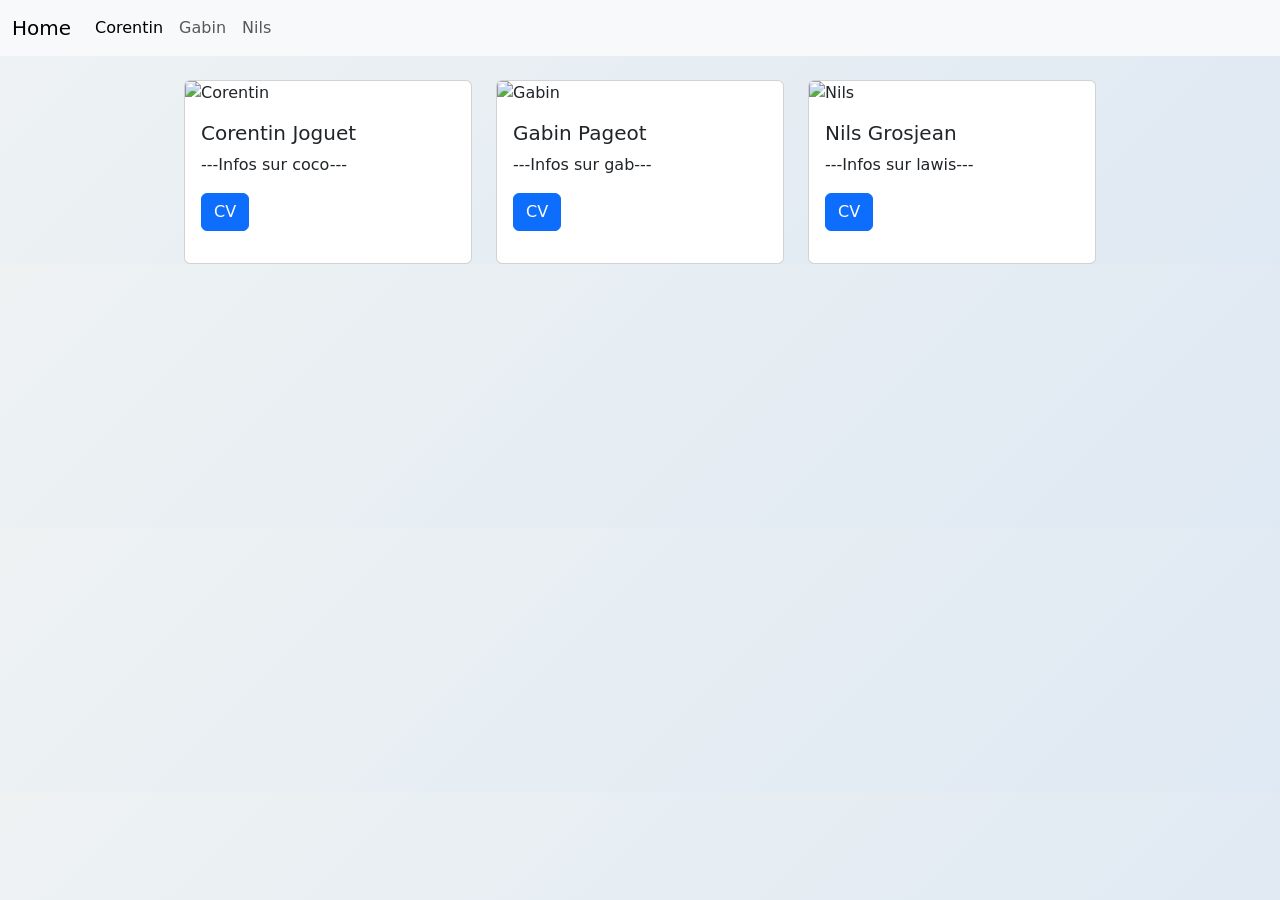
==== index.html @ 236f480a "ajout cv corentin" ====
<!DOCTYPE html>
<html lang="fr">
<head>
    <meta charset="UTF-8">
    <meta name="viewport" content="width=device-width, initial-scale=1.0">
    <link rel="stylesheet" href="style.css">
    <link href="https://cdn.jsdelivr.net/npm/bootstrap@5.3.3/dist/css/bootstrap.min.css" rel="stylesheet">
    <title>CGN</title>
</head>
<body>
    <nav class="navbar navbar-expand-lg bg-body-tertiary">
        <div class="container-fluid">
            <a class="navbar-brand" href="index.html">Home</a>
            <div class="collapse navbar-collapse" id="navbarNavAltMarkup">
                <div class="navbar-nav">
                    <a class="nav-link active" aria-current="page" href="cv_corentin.html">Corentin</a>
                    <a class="nav-link" href="cv_gabin.html">Gabin</a>
                    <a class="nav-link" href="cv_nils.html">Nils</a>
                </div>
            </div>
        </div>
    </nav>
    <div class="d-flex justify-content-center gap-4 flex-wrap mt-4">
        <div class="card" style="width: 18rem;">
            <img src="media/corentin.jpg" class="card-img-top" alt="Corentin">
            <div class="card-body">
                <h5 class="card-title">Corentin Joguet</h5>
                <p class="card-text">---Infos sur coco---<p>
                <a href="cv_corentin.html" class="btn btn-primary">CV</a>
            </div>
        </div>
        <div class="card" style="width: 18rem;">
            <img src="media/gabin.jpg" class="card-img-top" alt="Gabin">
            <div class="card-body">
                <h5 class="card-title">Gabin Pageot</h5>
                <p class="card-text">---Infos sur gab---<p>
                <a href="cv_gabin.html" class="btn btn-primary">CV</a>
            </div>
        </div>
        <div class="card" style="width: 18rem;">
            <img src="media/nils.jpg" class="card-img-top" alt="Nils">
            <div class="card-body">
                <h5 class="card-title">Nils Grosjean</h5>
                <p class="card-text">---Infos sur lawis---<p>
                <a href="cv_nils.html" class="btn btn-primary">CV</a>
            </div>
        </div>
    </div>
</body>
</html>
---- style.css ----
body {
            background: linear-gradient(135deg, #eef2f3, #dfe9f3);
            font-family: 'Segoe UI', sans-serif;
        }

        .cv-container {
            max-width: 1100px;
            margin: 40px auto;
            background: white;
            border-radius: 20px;
            overflow: hidden;
            box-shadow: 0 10px 30px rgba(0,0,0,0.1);
        }

        .sidebar {
            background: #0d6efd;
            min-height: 100%;
            padding: 30px;
        }

        .main {
            padding: 40px;
        }

        .section {
            margin-bottom: 30px;
        }

        .section-title {
            height: 20px;
            width: 150px;
            background: #dee2e6;
            border-radius: 5px;
            margin-bottom: 15px;
        }

        .line {
            height: 10px;
            background: #e9ecef;
            border-radius: 5px;
            margin-bottom: 10px;
        }

        .card-exp {
            border-left: 4px solid #0d6efd;
            padding: 15px;
            background: #f8f9fa;
            border-radius: 10px;
            margin-bottom: 15px;
        }

        .avatar {
            width: 120px;
            height: 120px;
            background: #dee2e6;
            border-radius: 50%;
            margin: 0 auto 20px;
        }

        .sidebar-block {
            height: 12px;
            background: rgba(255,255,255,0.4);
            border-radius: 5px;
            margin-bottom: 10px;
        }
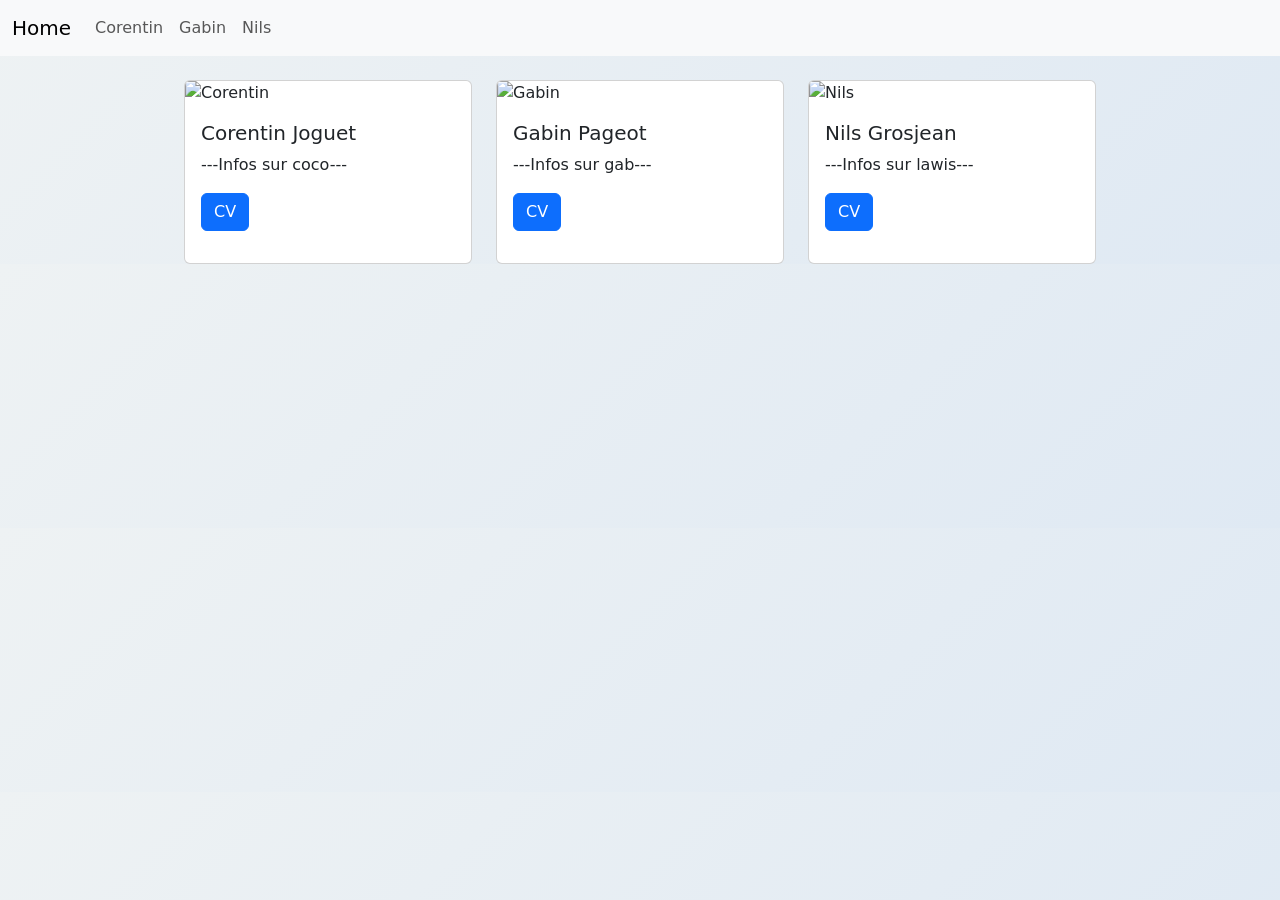
==== commit 0bc3f74b: "structure des cv + CV gabin" ====
--- a/index.html
+++ b/index.html
@@ -13,7 +13,7 @@
             <a class="navbar-brand" href="index.html">Home</a>
             <div class="collapse navbar-collapse" id="navbarNavAltMarkup">
                 <div class="navbar-nav">
-                    <a class="nav-link active" aria-current="page" href="cv_corentin.html">Corentin</a>
+                    <a class="nav-link" href="cv_corentin.html">Corentin</a>
                     <a class="nav-link" href="cv_gabin.html">Gabin</a>
                     <a class="nav-link" href="cv_nils.html">Nils</a>
                 </div>
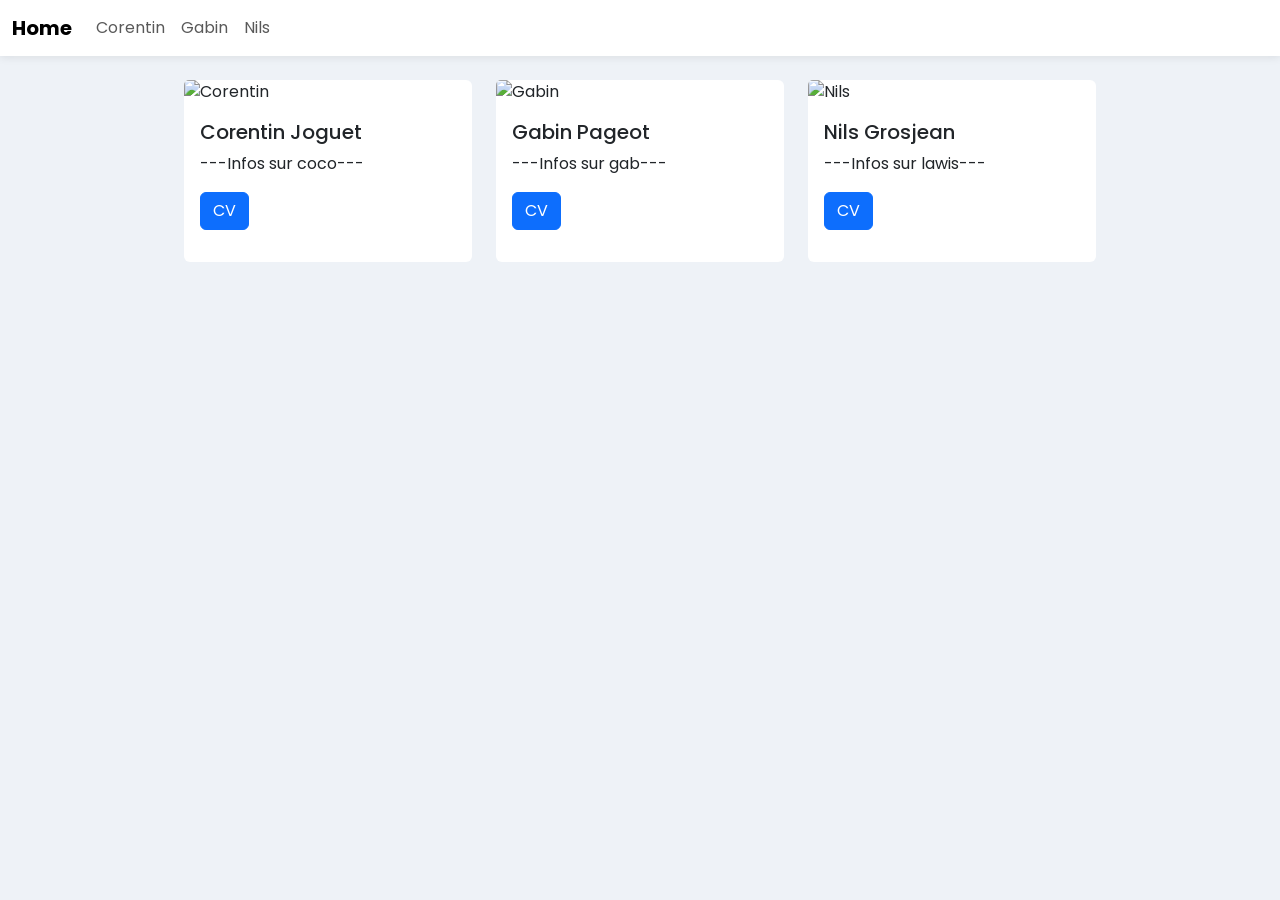
==== commit 40ea56b3: "fin des cv" ====
--- a/index.html
+++ b/index.html
@@ -3,14 +3,16 @@
 <head>
     <meta charset="UTF-8">
     <meta name="viewport" content="width=device-width, initial-scale=1.0">
-    <link rel="stylesheet" href="style.css">
-    <link href="https://cdn.jsdelivr.net/npm/bootstrap@5.3.3/dist/css/bootstrap.min.css" rel="stylesheet">
     <title>CGN</title>
+    <link href="https://cdn.jsdelivr.net/npm/bootstrap@5.3.0/dist/css/bootstrap.min.css" rel="stylesheet">
+    <link href="https://fonts.googleapis.com/css2?family=Poppins:wght@300;400;600&display=swap" rel="stylesheet">
+    <link href="style.css" rel="stylesheet" />
 </head>
+
 <body>
     <nav class="navbar navbar-expand-lg bg-body-tertiary">
         <div class="container-fluid">
-            <a class="navbar-brand" href="index.html">Home</a>
+            <a class="navbar-brand active fw-bold" href="index.html">Home</a>
             <div class="collapse navbar-collapse" id="navbarNavAltMarkup">
                 <div class="navbar-nav">
                     <a class="nav-link" href="cv_corentin.html">Corentin</a>
@@ -21,7 +23,7 @@
         </div>
     </nav>
     <div class="d-flex justify-content-center gap-4 flex-wrap mt-4">
-        <div class="card" style="width: 18rem;">
+        <div class="card bg-white" style="width: 18rem;">
             <img src="media/corentin.jpg" class="card-img-top" alt="Corentin">
             <div class="card-body">
                 <h5 class="card-title">Corentin Joguet</h5>
@@ -29,7 +31,7 @@
                 <a href="cv_corentin.html" class="btn btn-primary">CV</a>
             </div>
         </div>
-        <div class="card" style="width: 18rem;">
+        <div class="card bg-white" style="width: 18rem;">
             <img src="media/gabin.jpg" class="card-img-top" alt="Gabin">
             <div class="card-body">
                 <h5 class="card-title">Gabin Pageot</h5>
@@ -37,7 +39,7 @@
                 <a href="cv_gabin.html" class="btn btn-primary">CV</a>
             </div>
         </div>
-        <div class="card" style="width: 18rem;">
+        <div class="card bg-white" style="width: 18rem;">
             <img src="media/nils.jpg" class="card-img-top" alt="Nils">
             <div class="card-body">
                 <h5 class="card-title">Nils Grosjean</h5>
--- a/style.css
+++ b/style.css
@@ -1,65 +1,104 @@
 body {
-            background: linear-gradient(135deg, #eef2f3, #dfe9f3);
-            font-family: 'Segoe UI', sans-serif;
-        }
-
-        .cv-container {
-            max-width: 1100px;
-            margin: 40px auto;
-            background: white;
-            border-radius: 20px;
-            overflow: hidden;
-            box-shadow: 0 10px 30px rgba(0,0,0,0.1);
-        }
-
-        .sidebar {
-            background: #0d6efd;
-            min-height: 100%;
-            padding: 30px;
-        }
-
-        .main {
-            padding: 40px;
-        }
-
-        .section {
-            margin-bottom: 30px;
-        }
-
-        .section-title {
-            height: 20px;
-            width: 150px;
-            background: #dee2e6;
-            border-radius: 5px;
-            margin-bottom: 15px;
-        }
-
-        .line {
-            height: 10px;
-            background: #e9ecef;
-            border-radius: 5px;
-            margin-bottom: 10px;
-        }
-
-        .card-exp {
-            border-left: 4px solid #0d6efd;
-            padding: 15px;
-            background: #f8f9fa;
-            border-radius: 10px;
-            margin-bottom: 15px;
-        }
-
-        .avatar {
-            width: 120px;
-            height: 120px;
-            background: #dee2e6;
-            border-radius: 50%;
-            margin: 0 auto 20px;
-        }
-
-        .sidebar-block {
-            height: 12px;
-            background: rgba(255,255,255,0.4);
-            border-radius: 5px;
-            margin-bottom: 10px;
-        }+    font-family: 'Poppins', sans-serif;
+    background: #eef2f7;
+}
+.navbar {
+    background: white !important;
+    box-shadow: 0 2px 8px rgba(0,0,0,0.08);
+}
+.sidebar {
+    background: linear-gradient(135deg, #2c3e50, #34495e);
+    color: white;
+    padding: 25px;
+    border-radius: 15px;
+}
+.avatar img {
+    border-radius: 50%;
+    border: 3px solid white;
+    width: 300px;
+    height: 300px;
+    object-fit: cover;
+    display: block;
+    margin: auto;
+}
+.card {
+    background: transparent;
+    border: none;
+}
+.sidebar h4 {
+    margin-top: 20px;
+    font-weight: 600;
+    border-left: 4px solid #3498db;
+    padding-left: 10px;
+}
+.sidebar ul {
+    padding-left: 18px;
+}
+.main {
+    padding: 20px 30px;
+}
+.section {
+    background: white;
+    padding: 20px;
+    border-radius: 12px;
+    margin-bottom: 20px;
+    box-shadow: 0 3px 10px rgba(0,0,0,0.05);
+}
+.section h2 {
+    font-weight: 600;
+    color: #2c3e50;
+    margin-bottom: 15px;
+    position: relative;
+}
+.section h2::after {
+    content: "";
+    width: 40px;
+    height: 3px;
+    background: #3498db;
+    display: block;
+    margin-top: 5px;
+}
+.card-exp {
+    background: #f8f9fa;
+    padding: 15px;
+    border-radius: 10px;
+    margin-bottom: 10px;
+    border-left: 4px solid #3498db;
+    transition: 0.2s;
+}
+.card-exp:hover {
+    background: #eef5ff;
+    transform: translateX(5px);
+}
+.card-exp h5 {
+    font-weight: 600;
+    margin-bottom: 5px;
+}
+ul li {
+    margin-bottom: 5px;
+}
+@media (max-width: 768px) {
+    .sidebar {
+        margin-bottom: 20px;
+    }
+}
+.sidebar-card {
+    background: #ffffff; /* beige doux */
+    color: #2c3e50;
+    padding: 20px;
+    border-radius: 12px;
+    margin-top: 15px;
+    box-shadow: 0 4px 12px rgba(0,0,0,0.08);
+}
+.sidebar-card h4 {
+    border-left: 4px solid #6c8fb3; /* bleu-gris */
+    padding-left: 10px;
+    margin-top: 15px;
+    font-weight: 600;
+}
+.sidebar-card ul {
+    padding-left: 18px;
+}
+.sidebar-card li {
+    margin-bottom: 5px;
+}
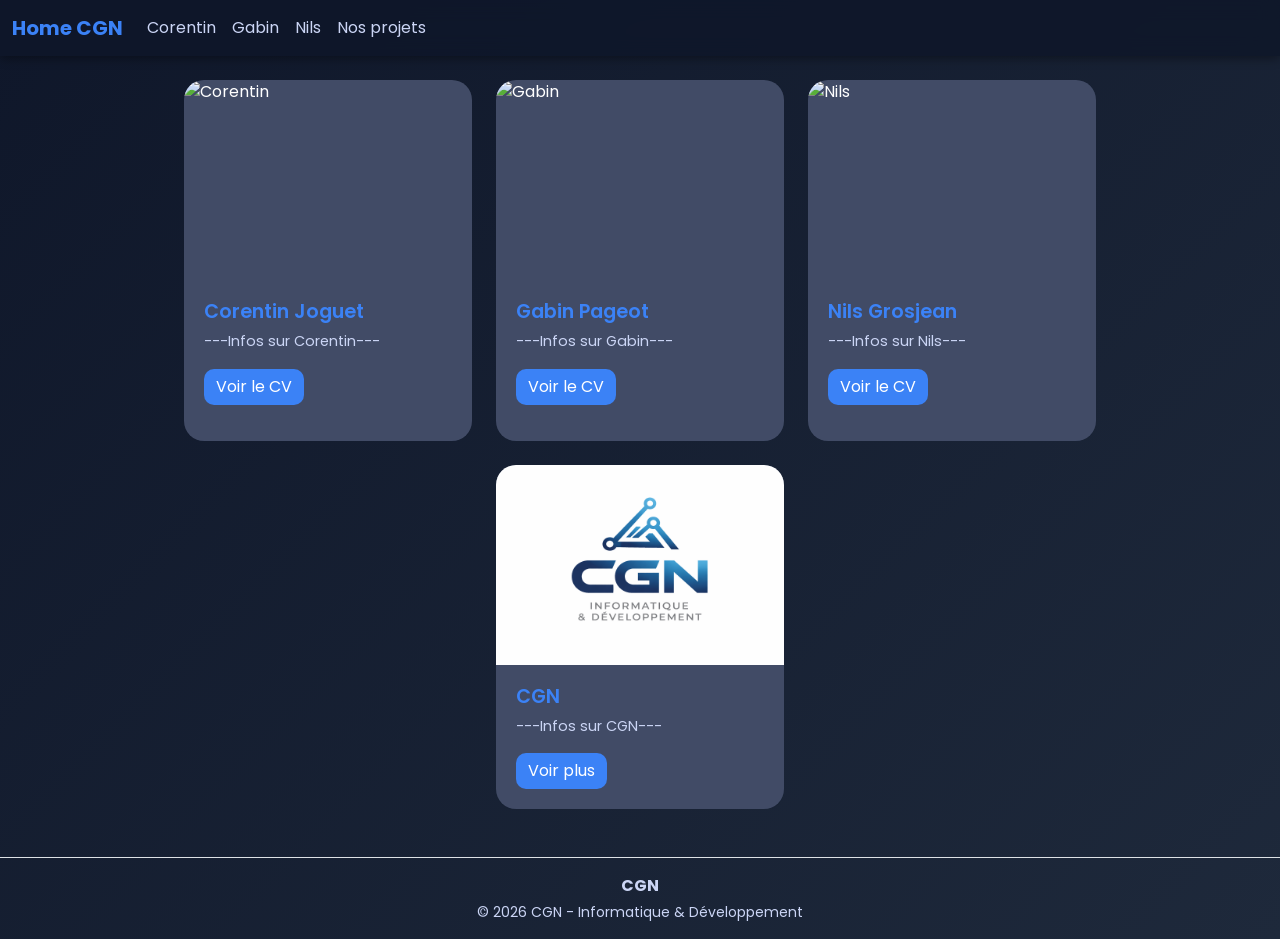
==== commit 9b66ec77: "ajout de la page projet et refonte css" ====
--- a/index.html
+++ b/index.html
@@ -6,18 +6,19 @@
     <title>CGN</title>
     <link href="https://cdn.jsdelivr.net/npm/bootstrap@5.3.0/dist/css/bootstrap.min.css" rel="stylesheet">
     <link href="https://fonts.googleapis.com/css2?family=Poppins:wght@300;400;600&display=swap" rel="stylesheet">
-    <link href="style.css" rel="stylesheet" />
+    <link href="style-CV.css" rel="stylesheet" />
 </head>
 
 <body>
     <nav class="navbar navbar-expand-lg bg-body-tertiary">
         <div class="container-fluid">
-            <a class="navbar-brand active fw-bold" href="index.html">Home</a>
+            <a class="navbar-brand active fw-bold" href="index.html">Home CGN</a>
             <div class="collapse navbar-collapse" id="navbarNavAltMarkup">
                 <div class="navbar-nav">
                     <a class="nav-link" href="cv_corentin.html">Corentin</a>
                     <a class="nav-link" href="cv_gabin.html">Gabin</a>
                     <a class="nav-link" href="cv_nils.html">Nils</a>
+                    <a class="nav-link" href="CGN-projet.html">Nos projets</a>
                 </div>
             </div>
         </div>
@@ -27,26 +28,40 @@
             <img src="media/corentin.jpg" class="card-img-top" alt="Corentin">
             <div class="card-body">
                 <h5 class="card-title">Corentin Joguet</h5>
-                <p class="card-text">---Infos sur coco---<p>
-                <a href="cv_corentin.html" class="btn btn-primary">CV</a>
+                <p class="card-text">---Infos sur Corentin---<p>
+                <a href="cv_corentin.html" class="btn btn-primary">Voir le CV</a>
             </div>
         </div>
         <div class="card bg-white" style="width: 18rem;">
             <img src="media/gabin.jpg" class="card-img-top" alt="Gabin">
             <div class="card-body">
                 <h5 class="card-title">Gabin Pageot</h5>
-                <p class="card-text">---Infos sur gab---<p>
-                <a href="cv_gabin.html" class="btn btn-primary">CV</a>
+                <p class="card-text">---Infos sur Gabin---<p>
+                <a href="cv_gabin.html" class="btn btn-primary">Voir le CV</a>
             </div>
         </div>
         <div class="card bg-white" style="width: 18rem;">
             <img src="media/nils.jpg" class="card-img-top" alt="Nils">
             <div class="card-body">
                 <h5 class="card-title">Nils Grosjean</h5>
-                <p class="card-text">---Infos sur lawis---<p>
-                <a href="cv_nils.html" class="btn btn-primary">CV</a>
+                <p class="card-text">---Infos sur Nils---<p>
+                <a href="cv_nils.html" class="btn btn-primary">Voir le CV</a>
             </div>
         </div>
     </div>
+    <div class="d-flex justify-content-center mt-4">
+        <div class="card bg-white" style="width: 18rem;">
+            <img src="media/CGN.png" class="card-img-top" alt="CGN">
+            <div class="card-body">
+                <h5 class="card-title">CGN</h5>
+                <p class="card-text">---Infos sur CGN---</p>
+                <a href="#" class="btn btn-primary">Voir plus</a>
+            </div>
+        </div>
+    </div>
+    <footer class="text-center py-3 mt-5 border-top">
+        <p class="mb-1 fw-bold">CGN</p>
+        <p class="mb-0 small">© 2026 CGN - Informatique & Développement</p>
+    </footer>
 </body>
-</html>
+</html>
--- a/style-CV.css
+++ b/style-CV.css
@@ -0,0 +1,190 @@
+body {
+    font-family: 'Poppins', sans-serif;
+    background: linear-gradient(135deg, #0f172a, #1e293b);
+    color: white;
+}
+
+/* ================= NAVBAR ================= */
+.navbar {
+    background: rgba(15, 23, 42, 0.85) !important;
+    backdrop-filter: blur(10px);
+    box-shadow: 0 2px 10px rgba(0,0,0,0.4);
+}
+
+.navbar a {
+    color: #cbd5f5 !important;
+}
+
+.navbar a.active {
+    color: #3b82f6 !important;
+}
+
+/* ================= HEADER (PAGE PROJETS) ================= */
+.header {
+    text-align: center;
+    padding: 80px 20px 40px;
+}
+
+.header h1 {
+    font-weight: 600;
+    font-size: 3rem;
+}
+
+.header p {
+    color: #94a3b8;
+}
+
+/* ================= PROJECTS ================= */
+.projects {
+    padding: 40px 20px;
+}
+
+/* ================= CARDS (GLOBAL) ================= */
+.card {
+    background-color: #414B66 !important;
+    border: none;
+    border-radius: 20px;
+    backdrop-filter: blur(10px);
+    transition: 0.3s;
+    overflow: hidden;
+    color: white;
+}
+
+.card:hover {
+    transform: translateY(-10px);
+    box-shadow: 0 20px 40px rgba(0,0,0,0.4);
+}
+
+/* IMAGES */
+.card img,
+.carousel img {
+    height: 200px;
+    object-fit: cover;
+}
+
+/* CARD CONTENT */
+.card-body {
+    padding: 20px;
+}
+
+.card-title {
+    font-weight: 600;
+    font-size: 1.2rem;
+    color: #3b82f6;
+}
+
+.card-text {
+    color: #cbd5f5;
+    font-size: 0.9rem;
+}
+
+/* BADGES */
+.badge-tech {
+    background: #3b82f6;
+    margin-right: 5px;
+}
+
+/* BOUTONS */
+.btn-primary {
+    background: #3b82f6;
+    border: none;
+    border-radius: 10px;
+}
+
+.btn-primary:hover {
+    background: #2563eb;
+}
+
+/* ================= SIDEBAR (CV) ================= */
+.sidebar {
+    background: #1e293b;
+    border-radius: 20px;
+    padding: 25px;
+}
+
+.avatar img {
+    border-radius: 50%;
+    border: 3px solid #3b82f6;
+    width: 250px;
+    height: 250px;
+    object-fit: cover;
+    display: block;
+    margin: auto;
+}
+
+.sidebar-card {
+    background: #334155;
+    color: #e2e8f0;
+    padding: 20px;
+    border-radius: 15px;
+    margin-top: 15px;
+}
+
+.sidebar-card h4 {
+    border-left: 4px solid #3b82f6;
+    padding-left: 10px;
+    margin-top: 15px;
+    font-weight: 600;
+}
+
+/* ================= CV CONTENT ================= */
+.main {
+    padding: 20px 30px;
+}
+
+.section {
+    background: #414B66;
+    padding: 20px;
+    border-radius: 20px;
+    margin-bottom: 20px;
+    transition: 0.3s;
+}
+
+.section:hover {
+    transform: translateY(-5px);
+    box-shadow: 0 15px 30px rgba(0,0,0,0.3);
+}
+
+.section h2 {
+    font-weight: 600;
+    color: #3b82f6;
+}
+
+/* EXPERIENCE */
+.card-exp {
+    background: #334155;
+    padding: 15px;
+    border-radius: 15px;
+    margin-bottom: 10px;
+    transition: 0.3s;
+}
+
+.card-exp:hover {
+    background: #475569;
+    transform: translateX(5px);
+}
+
+/* TEXT */
+ul li, p {
+    color: #cbd5f5;
+}
+
+/* ================= FOOTERS ================= */
+footer,
+.footer {
+    text-align: center;
+    padding: 30px;
+    color: #64748b;
+    background: transparent;
+}
+
+/* ================= RESPONSIVE ================= */
+@media (max-width: 768px) {
+    .sidebar {
+        margin-bottom: 20px;
+    }
+
+    .header h1 {
+        font-size: 2rem;
+    }
+}
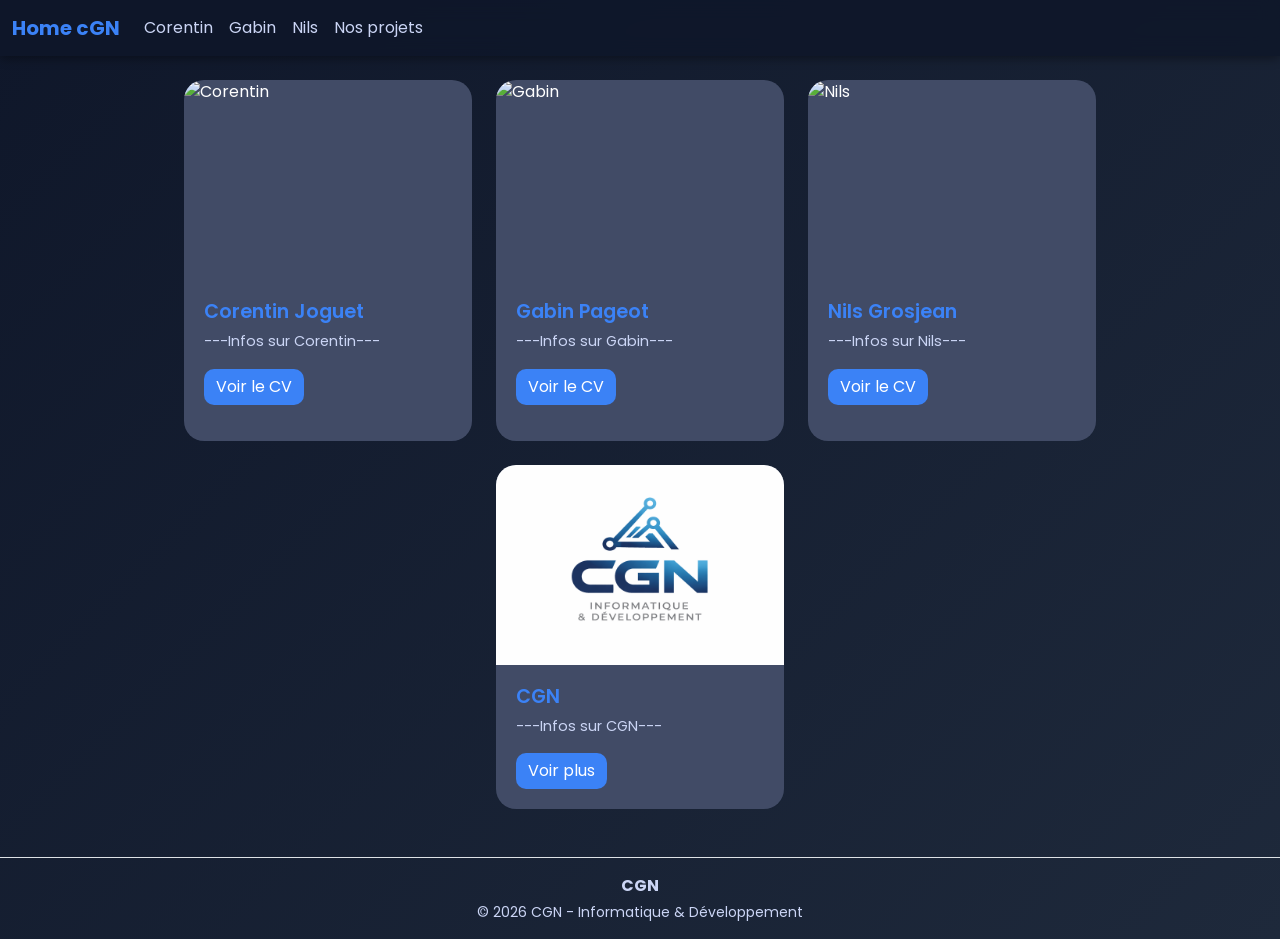
==== commit c0358e13: "Correct case in navbar brand link text" ====
--- a/index.html
+++ b/index.html
@@ -12,7 +12,7 @@
 <body>
     <nav class="navbar navbar-expand-lg bg-body-tertiary">
         <div class="container-fluid">
-            <a class="navbar-brand active fw-bold" href="index.html">Home CGN</a>
+            <a class="navbar-brand active fw-bold" href="index.html">Home cGN</a>
             <div class="collapse navbar-collapse" id="navbarNavAltMarkup">
                 <div class="navbar-nav">
                     <a class="nav-link" href="cv_corentin.html">Corentin</a>
@@ -64,4 +64,4 @@
         <p class="mb-0 small">© 2026 CGN - Informatique & Développement</p>
     </footer>
 </body>
-</html>+</html>
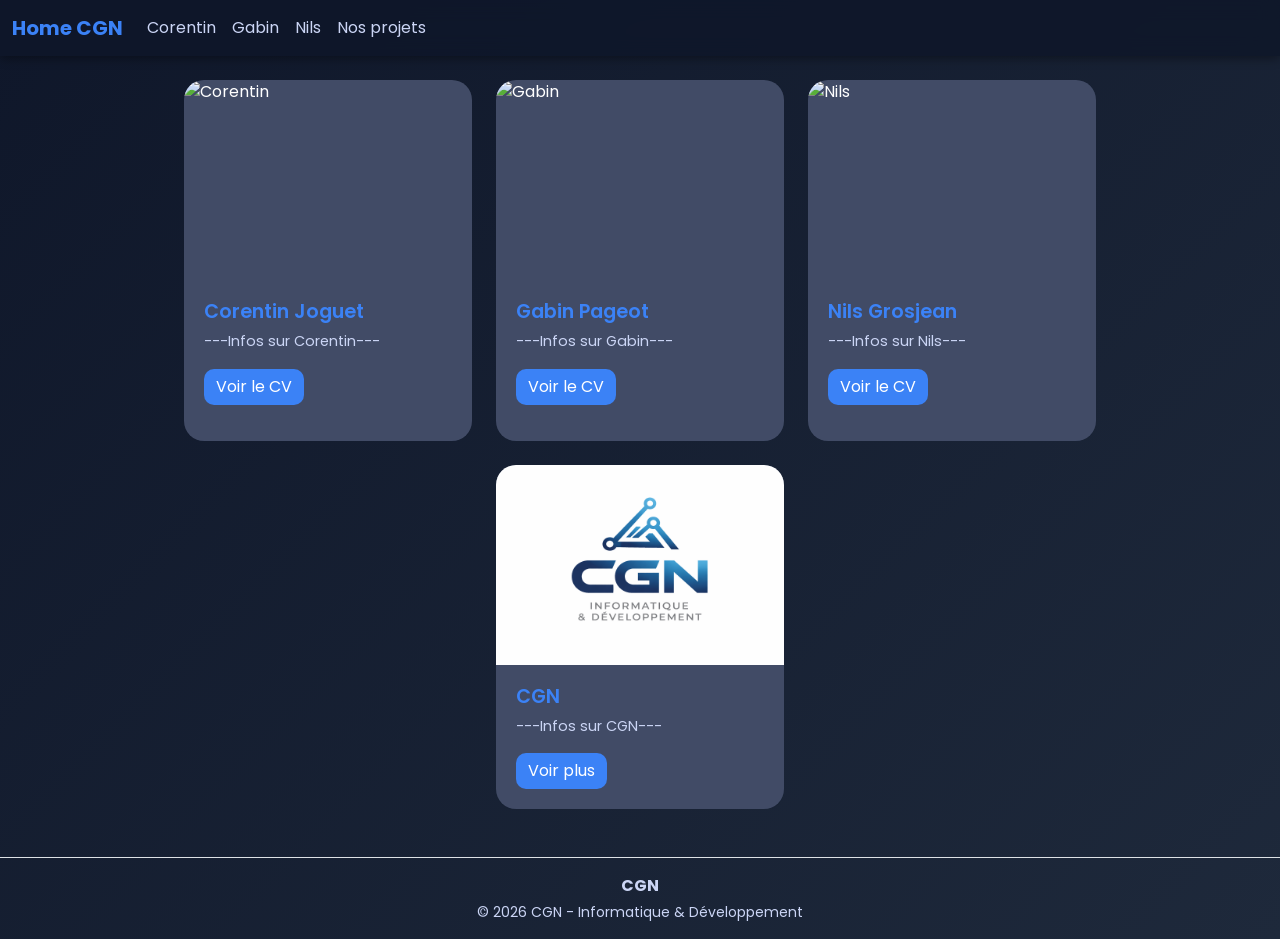
==== commit 40669055: "Fix typo in navbar brand name from 'cGN' to 'CGN'" ====
--- a/index.html
+++ b/index.html
@@ -12,7 +12,7 @@
 <body>
     <nav class="navbar navbar-expand-lg bg-body-tertiary">
         <div class="container-fluid">
-            <a class="navbar-brand active fw-bold" href="index.html">Home cGN</a>
+            <a class="navbar-brand active fw-bold" href="index.html">Home CGN</a>
             <div class="collapse navbar-collapse" id="navbarNavAltMarkup">
                 <div class="navbar-nav">
                     <a class="nav-link" href="cv_corentin.html">Corentin</a>
